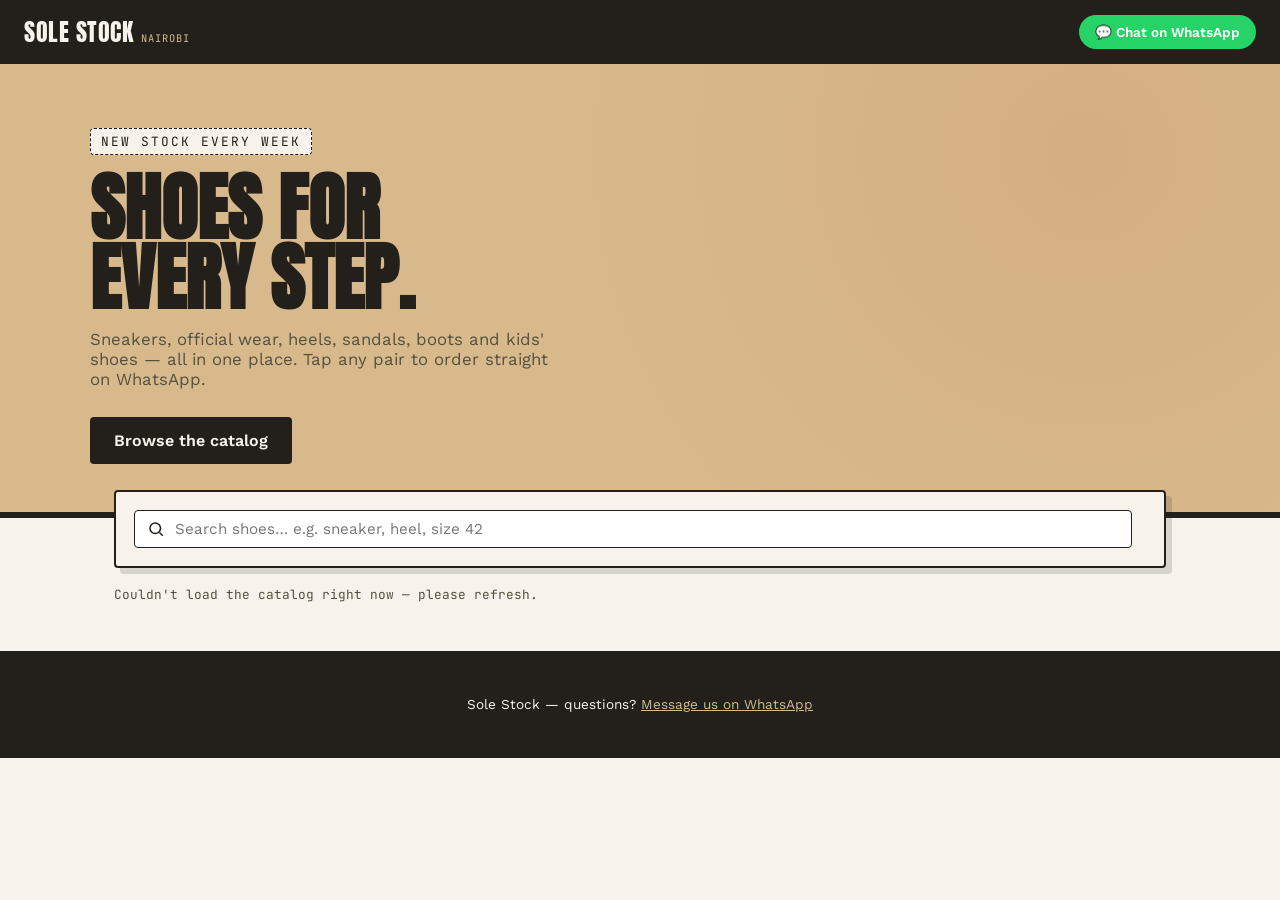
==== public/index.html @ 236f578c "Initial commit: sole-stock project structure" ====
<!DOCTYPE html>
<html lang="en">
<head>
<meta charset="UTF-8">
<meta name="viewport" content="width=device-width, initial-scale=1.0">
<title>Sole Stock — Shoes for Every Step</title>
<meta name="description" content="Browse the full shoe catalog and order directly on WhatsApp.">

<link rel="preconnect" href="https://fonts.googleapis.com">
<link rel="preconnect" href="https://fonts.gstatic.com" crossorigin>
<link href="https://fonts.googleapis.com/css2?family=Anton&family=JetBrains+Mono:wght@400;700&family=Work+Sans:wght@400;500;600;700&display=swap" rel="stylesheet">

<link rel="stylesheet" href="styles.css">
</head>
<body>

<header class="site-header">
  <a class="brand" href="#top">SOLE STOCK <span>NAIROBI</span></a>
  <a class="header-cta" id="header-whatsapp" href="#" target="_blank" rel="noopener">
    💬 Chat on WhatsApp
  </a>
</header>

<section class="hero" id="top">
  <div class="hero-inner">
    <span class="hero-eyebrow">NEW STOCK EVERY WEEK</span>
    <h1>Shoes for<br>every step.</h1>
    <p>Sneakers, official wear, heels, sandals, boots and kids' shoes — all in one place. Tap any pair to order straight on WhatsApp.</p>
    <div class="hero-actions">
      <a class="btn-primary" href="#catalog">Browse the catalog</a>
    </div>
  </div>
</section>

<div class="controls" id="catalog">
  <div class="controls-panel">
    <div class="search-box">
      <svg width="18" height="18" viewBox="0 0 24 24" fill="none" stroke="#23201B" stroke-width="2"><circle cx="11" cy="11" r="7"/><line x1="21" y1="21" x2="16.65" y2="16.65"/></svg>
      <input type="text" id="search-input" placeholder="Search shoes… e.g. sneaker, heel, size 42">
    </div>
    <div class="category-tabs" id="category-tabs">
      <!-- category buttons injected by app.js -->
    </div>
  </div>
</div>

<p class="result-count" id="result-count"></p>

<main class="grid" id="product-grid">
  <!-- product cards injected by app.js -->
</main>

<p class="empty-state" id="empty-state">No shoes match that search. Try a different name, category, or size.</p>

<footer class="site-footer">
  <p>Sole Stock — questions? <a id="footer-whatsapp" href="#" target="_blank" rel="noopener">Message us on WhatsApp</a></p>
</footer>

<a class="float-cta" id="float-whatsapp" href="#" target="_blank" rel="noopener" aria-label="Chat on WhatsApp">
  <svg width="26" height="26" viewBox="0 0 24 24" fill="#fff"><path d="M12.04 2C6.58 2 2.13 6.45 2.13 11.91c0 1.71.45 3.38 1.3 4.85L2 22l5.36-1.4a9.9 9.9 0 0 0 4.68 1.19h.01c5.46 0 9.91-4.45 9.91-9.91C21.96 6.45 17.5 2 12.04 2zm0 18.03h-.01a8.2 8.2 0 0 1-4.18-1.15l-.3-.18-3.12.82.83-3.04-.2-.31a8.2 8.2 0 0 1-1.26-4.35c0-4.54 3.7-8.24 8.25-8.24 4.54 0 8.24 3.7 8.24 8.24 0 4.55-3.7 8.21-8.25 8.21zm4.51-6.16c-.25-.12-1.47-.72-1.7-.8-.23-.08-.4-.12-.56.12-.17.25-.65.8-.8.96-.15.17-.29.19-.54.06-.25-.12-1.06-.39-2.01-1.24-.74-.66-1.24-1.48-1.39-1.73-.14-.25-.02-.38.11-.5.11-.11.25-.29.37-.43.12-.15.16-.25.25-.42.08-.17.04-.31-.02-.43-.06-.12-.56-1.36-.77-1.86-.2-.48-.41-.42-.56-.43-.14-.01-.31-.01-.48-.01a.9.9 0 0 0-.66.31c-.23.25-.87.85-.87 2.08s.89 2.42 1.02 2.59c.12.17 1.75 2.67 4.25 3.75.59.26 1.06.41 1.42.52.6.19 1.14.16 1.57.1.48-.07 1.47-.6 1.68-1.18.21-.58.21-1.07.15-1.18-.06-.1-.23-.16-.48-.28z"/></svg>
</a>

<script src="app.js"></script>
</body>
</html>
---- public/styles.css ----
/* ============================================================
   TOKENS
   ============================================================ */
:root {
  --paper: #F7F3EC;
  --kraft: #D8B98C;
  --kraft-dark: #B08A5C;
  --ink: #23201B;
  --ink-soft: #55503f;
  --moss: #46592F;
  --rust: #A6391C;
  --whatsapp: #25D366;
  --whatsapp-dark: #1DA851;

  --font-display: "Anton", "Arial Narrow", sans-serif;
  --font-body: "Work Sans", -apple-system, sans-serif;
  --font-mono: "JetBrains Mono", "Courier New", monospace;

  --radius: 4px;
}

* { box-sizing: border-box; }

html, body {
  margin: 0;
  padding: 0;
  background: var(--paper);
  color: var(--ink);
  font-family: var(--font-body);
  scroll-behavior: smooth;
}

img { max-width: 100%; display: block; }

button, a { font-family: inherit; }

/* ============================================================
   HEADER / HERO
   ============================================================ */
.site-header {
  position: sticky;
  top: 0;
  z-index: 20;
  background: var(--ink);
  color: var(--paper);
  padding: 14px 24px;
  display: flex;
  align-items: center;
  justify-content: space-between;
  gap: 16px;
  flex-wrap: wrap;
}

.brand {
  font-family: var(--font-display);
  font-size: 1.5rem;
  letter-spacing: 0.5px;
  text-transform: uppercase;
  color: var(--paper);
  text-decoration: none;
  display: flex;
  align-items: baseline;
  gap: 8px;
}

.brand span {
  font-family: var(--font-mono);
  font-size: 0.65rem;
  color: var(--kraft);
  text-transform: none;
  letter-spacing: 1px;
}

.header-cta {
  display: inline-flex;
  align-items: center;
  gap: 8px;
  background: var(--whatsapp);
  color: #ffffff;
  padding: 9px 16px;
  border-radius: 999px;
  font-weight: 600;
  font-size: 0.85rem;
  text-decoration: none;
  transition: background 0.15s ease, transform 0.15s ease;
  white-space: nowrap;
}
.header-cta:hover { background: var(--whatsapp-dark); transform: translateY(-1px); }
.header-cta:focus-visible { outline: 3px solid var(--kraft); outline-offset: 2px; }

.hero {
  position: relative;
  padding: 64px 24px 48px;
  background:
    radial-gradient(circle at 85% 20%, rgba(166, 57, 28, 0.08), transparent 45%),
    var(--kraft);
  border-bottom: 6px solid var(--ink);
  overflow: hidden;
}

.hero-inner {
  max-width: 1100px;
  margin: 0 auto;
  position: relative;
}

.hero-eyebrow {
  font-family: var(--font-mono);
  font-size: 0.8rem;
  letter-spacing: 2px;
  text-transform: uppercase;
  color: var(--ink);
  background: var(--paper);
  display: inline-block;
  padding: 4px 10px;
  border-radius: var(--radius);
  border: 1px dashed var(--ink);
  margin-bottom: 18px;
}

.hero h1 {
  font-family: var(--font-display);
  font-size: clamp(2.4rem, 6vw, 4.6rem);
  line-height: 0.95;
  text-transform: uppercase;
  margin: 0 0 16px;
  color: var(--ink);
  max-width: 14ch;
}

.hero p {
  font-size: 1.05rem;
  max-width: 46ch;
  color: var(--ink-soft);
  margin: 0 0 28px;
}

.hero-actions { display: flex; gap: 12px; flex-wrap: wrap; }

.btn-primary {
  background: var(--ink);
  color: var(--paper);
  padding: 14px 24px;
  border-radius: var(--radius);
  font-weight: 600;
  text-decoration: none;
  display: inline-block;
  transition: transform 0.15s ease;
}
.btn-primary:hover { transform: translateY(-2px); }

/* ============================================================
   CONTROLS: search + category tabs
   ============================================================ */
.controls {
  max-width: 1100px;
  margin: -28px auto 0;
  padding: 0 24px;
  position: relative;
  z-index: 5;
}

.controls-panel {
  background: var(--paper);
  border: 2px solid var(--ink);
  border-radius: var(--radius);
  padding: 18px;
  display: flex;
  gap: 14px;
  flex-wrap: wrap;
  align-items: center;
  box-shadow: 6px 6px 0 rgba(35, 32, 27, 0.15);
}

.search-box {
  flex: 1 1 220px;
  display: flex;
  align-items: center;
  border: 1.5px solid var(--ink);
  border-radius: var(--radius);
  padding: 8px 12px;
  background: #fff;
}
.search-box input {
  border: none;
  outline: none;
  width: 100%;
  font-size: 0.95rem;
  font-family: var(--font-body);
  background: transparent;
}
.search-box svg { flex-shrink: 0; margin-right: 8px; }

.category-tabs {
  display: flex;
  gap: 8px;
  flex-wrap: wrap;
}

.tab {
  font-family: var(--font-mono);
  font-size: 0.78rem;
  letter-spacing: 0.5px;
  text-transform: uppercase;
  padding: 8px 14px;
  border: 1.5px solid var(--ink);
  border-radius: 999px;
  background: transparent;
  cursor: pointer;
  transition: background 0.15s ease, color 0.15s ease;
}
.tab:hover { background: var(--kraft); }
.tab.active { background: var(--ink); color: var(--paper); }

.result-count {
  font-family: var(--font-mono);
  font-size: 0.8rem;
  color: var(--ink-soft);
  max-width: 1100px;
  margin: 18px auto 0;
  padding: 0 24px;
}

/* ============================================================
   PRODUCT GRID — "hangtag" cards
   ============================================================ */
.grid {
  max-width: 1100px;
  margin: 0 auto;
  padding: 24px;
  display: grid;
  grid-template-columns: repeat(auto-fill, minmax(240px, 1fr));
  gap: 28px;
}

.tag-card {
  position: relative;
  background: #fffdf9;
  border: 1.5px solid var(--ink);
  border-radius: var(--radius);
  padding-top: 26px;
  transition: transform 0.15s ease, box-shadow 0.15s ease;
}
.tag-card:hover {
  transform: translateY(-4px) rotate(-0.4deg);
  box-shadow: 5px 8px 0 rgba(35, 32, 27, 0.18);
}

/* the punched hole + string, the signature detail */
.tag-hole {
  position: absolute;
  top: -13px;
  left: 24px;
  width: 22px;
  height: 22px;
  background: var(--paper);
  border: 2px solid var(--ink);
  border-radius: 50%;
}
.tag-string {
  position: absolute;
  top: -34px;
  left: 34px;
  width: 2px;
  height: 24px;
  background: repeating-linear-gradient(
    to bottom, var(--ink) 0 4px, transparent 4px 8px
  );
  transform: rotate(8deg);
}

.tag-category {
  position: absolute;
  top: 10px;
  right: -8px;
  background: var(--rust);
  color: #fff;
  font-family: var(--font-mono);
  font-size: 0.65rem;
  letter-spacing: 0.5px;
  text-transform: uppercase;
  padding: 4px 10px;
  border-radius: 2px 0 0 2px;
}
.tag-category::after {
  content: "";
  position: absolute;
  right: -8px;
  top: 0;
  border-style: solid;
  border-width: 11px 8px 0 0;
  border-color: var(--rust) transparent transparent transparent;
}

.tag-image-wrap {
  margin: 0 14px 14px;
  aspect-ratio: 1 / 1;
  overflow: hidden;
  border-radius: 3px;
  border: 1px solid rgba(35,32,27,0.15);
  background: var(--kraft);
}
.tag-image-wrap img {
  width: 100%;
  height: 100%;
  object-fit: cover;
  transition: transform 0.3s ease;
}
.tag-card:hover .tag-image-wrap img { transform: scale(1.05); }

.tag-body { padding: 0 14px 16px; }

.tag-name {
  font-weight: 600;
  font-size: 1rem;
  margin: 0 0 4px;
  color: var(--ink);
}

.tag-meta {
  font-family: var(--font-mono);
  font-size: 0.72rem;
  color: var(--ink-soft);
  letter-spacing: 0.5px;
  margin-bottom: 10px;
}

.tag-price-row {
  display: flex;
  align-items: center;
  justify-content: space-between;
  border-top: 1px dashed rgba(35,32,27,0.3);
  padding-top: 10px;
  margin-bottom: 12px;
}

.tag-price {
  font-family: var(--font-mono);
  font-size: 1.05rem;
  font-weight: 700;
  color: var(--moss);
}
.tag-price::before { content: "KES "; font-size: 0.7rem; font-weight: 400; }

.tag-sku {
  font-family: var(--font-mono);
  font-size: 0.68rem;
  color: var(--ink-soft);
  opacity: 0.7;
}

.order-btn {
  width: 100%;
  display: inline-flex;
  align-items: center;
  justify-content: center;
  gap: 8px;
  background: var(--whatsapp);
  color: #fff;
  border: none;
  border-radius: var(--radius);
  padding: 11px 12px;
  font-weight: 600;
  font-size: 0.88rem;
  text-decoration: none;
  cursor: pointer;
  transition: background 0.15s ease, transform 0.15s ease;
}
.order-btn:hover { background: var(--whatsapp-dark); transform: translateY(-1px); }
.order-btn:focus-visible { outline: 3px solid var(--rust); outline-offset: 2px; }

.empty-state {
  max-width: 1100px;
  margin: 0 auto;
  padding: 60px 24px;
  text-align: center;
  color: var(--ink-soft);
  font-family: var(--font-mono);
  display: none;
}

/* ============================================================
   FOOTER
   ============================================================ */
.site-footer {
  background: var(--ink);
  color: var(--paper);
  padding: 32px 24px;
  text-align: center;
  font-size: 0.85rem;
}
.site-footer a { color: var(--kraft); }

/* floating mobile CTA */
.float-cta {
  position: fixed;
  bottom: 18px;
  right: 18px;
  z-index: 30;
  background: var(--whatsapp);
  color: #fff;
  width: 56px;
  height: 56px;
  border-radius: 50%;
  display: flex;
  align-items: center;
  justify-content: center;
  box-shadow: 0 6px 16px rgba(0,0,0,0.25);
  text-decoration: none;
}

@media (min-width: 700px) {
  .float-cta { display: none; } /* header CTA is enough on desktop */
}

@media (prefers-reduced-motion: reduce) {
  * { transition: none !important; }
}
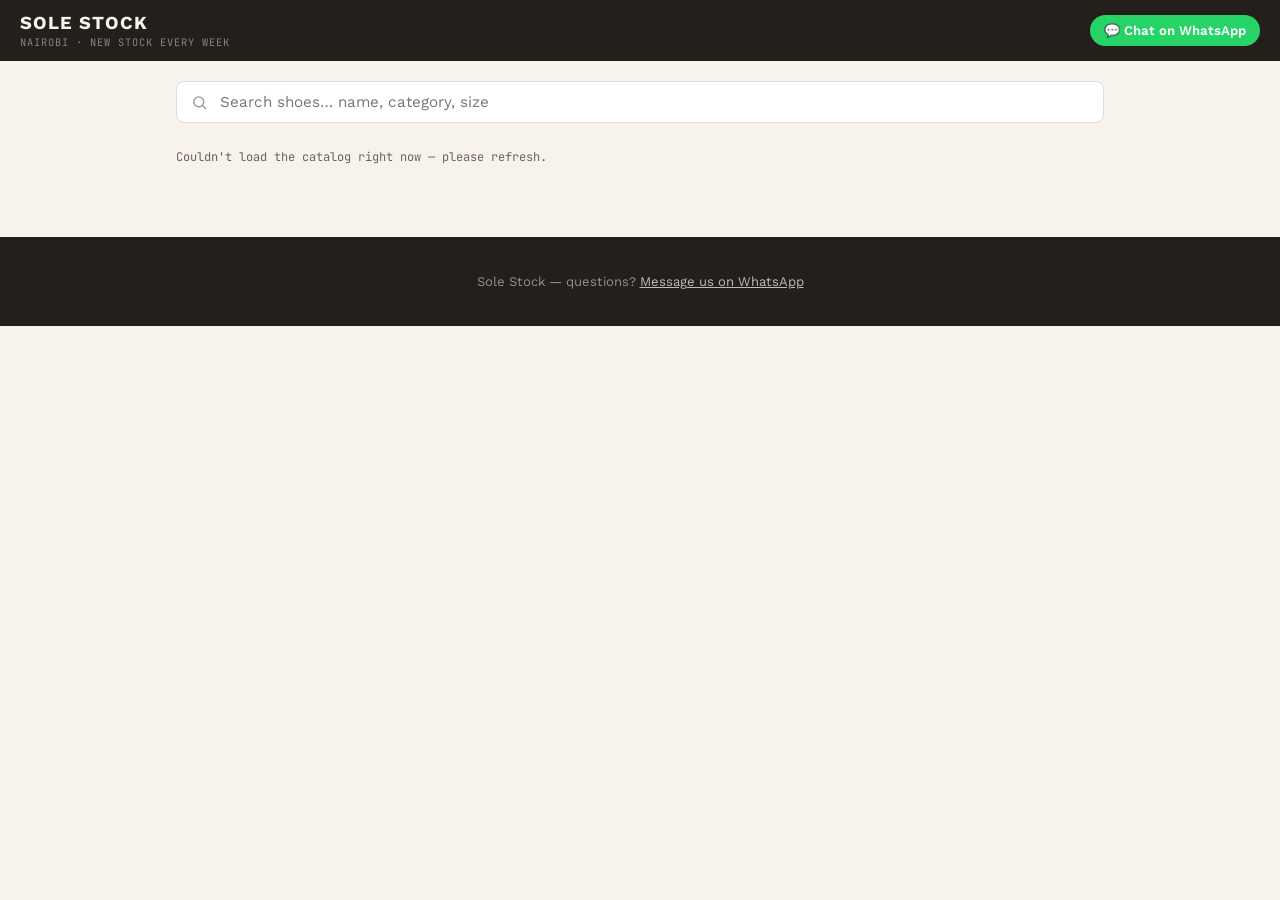
==== commit 518a56e7: "ui: simplify public site — remove hero, clean cards, fix image loading" ====
--- a/public/index.html
+++ b/public/index.html
@@ -8,39 +8,29 @@
 
 <link rel="preconnect" href="https://fonts.googleapis.com">
 <link rel="preconnect" href="https://fonts.gstatic.com" crossorigin>
-<link href="https://fonts.googleapis.com/css2?family=Anton&family=JetBrains+Mono:wght@400;700&family=Work+Sans:wght@400;500;600;700&display=swap" rel="stylesheet">
+<link href="https://fonts.googleapis.com/css2?family=JetBrains+Mono:wght@400;700&family=Work+Sans:wght@400;500;600;700&display=swap" rel="stylesheet">
 
 <link rel="stylesheet" href="styles.css">
 </head>
 <body>
 
 <header class="site-header">
-  <a class="brand" href="#top">SOLE STOCK <span>NAIROBI</span></a>
+  <div class="header-left">
+    <a class="brand" href="#top">Sole Stock</a>
+    <span class="brand-sub">NAIROBI · NEW STOCK EVERY WEEK</span>
+  </div>
   <a class="header-cta" id="header-whatsapp" href="#" target="_blank" rel="noopener">
     💬 Chat on WhatsApp
   </a>
 </header>
 
-<section class="hero" id="top">
-  <div class="hero-inner">
-    <span class="hero-eyebrow">NEW STOCK EVERY WEEK</span>
-    <h1>Shoes for<br>every step.</h1>
-    <p>Sneakers, official wear, heels, sandals, boots and kids' shoes — all in one place. Tap any pair to order straight on WhatsApp.</p>
-    <div class="hero-actions">
-      <a class="btn-primary" href="#catalog">Browse the catalog</a>
-    </div>
+<div class="controls" id="top">
+  <div class="search-box">
+    <svg width="17" height="17" viewBox="0 0 24 24" fill="none" stroke="currentColor" stroke-width="2"><circle cx="11" cy="11" r="7"/><line x1="21" y1="21" x2="16.65" y2="16.65"/></svg>
+    <input type="text" id="search-input" placeholder="Search shoes… name, category, size">
   </div>
-</section>
-
-<div class="controls" id="catalog">
-  <div class="controls-panel">
-    <div class="search-box">
-      <svg width="18" height="18" viewBox="0 0 24 24" fill="none" stroke="#23201B" stroke-width="2"><circle cx="11" cy="11" r="7"/><line x1="21" y1="21" x2="16.65" y2="16.65"/></svg>
-      <input type="text" id="search-input" placeholder="Search shoes… e.g. sneaker, heel, size 42">
-    </div>
-    <div class="category-tabs" id="category-tabs">
-      <!-- category buttons injected by app.js -->
-    </div>
+  <div class="category-tabs" id="category-tabs">
+    <!-- category buttons injected by app.js -->
   </div>
 </div>
 
--- a/public/styles.css
+++ b/public/styles.css
@@ -3,20 +3,17 @@
    ============================================================ */
 :root {
   --paper: #F7F3EC;
-  --kraft: #D8B98C;
-  --kraft-dark: #B08A5C;
   --ink: #23201B;
-  --ink-soft: #55503f;
-  --moss: #46592F;
-  --rust: #A6391C;
+  --ink-soft: #6b6456;
+  --ink-light: #e0ddd8;
   --whatsapp: #25D366;
   --whatsapp-dark: #1DA851;
-
-  --font-display: "Anton", "Arial Narrow", sans-serif;
+  --card-bg: #ffffff;
+
   --font-body: "Work Sans", -apple-system, sans-serif;
   --font-mono: "JetBrains Mono", "Courier New", monospace;
 
-  --radius: 4px;
+  --radius: 8px;
 }
 
 * { box-sizing: border-box; }
@@ -31,11 +28,10 @@
 }
 
 img { max-width: 100%; display: block; }
-
 button, a { font-family: inherit; }
 
 /* ============================================================
-   HEADER / HERO
+   HEADER
    ============================================================ */
 .site-header {
   position: sticky;
@@ -43,143 +39,69 @@
   z-index: 20;
   background: var(--ink);
   color: var(--paper);
-  padding: 14px 24px;
+  padding: 12px 20px;
   display: flex;
   align-items: center;
   justify-content: space-between;
-  gap: 16px;
-  flex-wrap: wrap;
+  gap: 12px;
+}
+
+.header-left {
+  display: flex;
+  flex-direction: column;
+  gap: 2px;
 }
 
 .brand {
-  font-family: var(--font-display);
-  font-size: 1.5rem;
-  letter-spacing: 0.5px;
+  font-family: var(--font-body);
+  font-size: 1.15rem;
+  font-weight: 700;
+  letter-spacing: 1px;
   text-transform: uppercase;
   color: var(--paper);
   text-decoration: none;
-  display: flex;
-  align-items: baseline;
-  gap: 8px;
-}
-
-.brand span {
+}
+
+.brand-sub {
   font-family: var(--font-mono);
   font-size: 0.65rem;
-  color: var(--kraft);
-  text-transform: none;
+  color: rgba(255,255,255,0.45);
   letter-spacing: 1px;
 }
 
 .header-cta {
   display: inline-flex;
   align-items: center;
-  gap: 8px;
+  gap: 7px;
   background: var(--whatsapp);
   color: #ffffff;
-  padding: 9px 16px;
+  padding: 8px 14px;
   border-radius: 999px;
   font-weight: 600;
-  font-size: 0.85rem;
+  font-size: 0.82rem;
   text-decoration: none;
-  transition: background 0.15s ease, transform 0.15s ease;
   white-space: nowrap;
-}
-.header-cta:hover { background: var(--whatsapp-dark); transform: translateY(-1px); }
-.header-cta:focus-visible { outline: 3px solid var(--kraft); outline-offset: 2px; }
-
-.hero {
-  position: relative;
-  padding: 64px 24px 48px;
-  background:
-    radial-gradient(circle at 85% 20%, rgba(166, 57, 28, 0.08), transparent 45%),
-    var(--kraft);
-  border-bottom: 6px solid var(--ink);
-  overflow: hidden;
-}
-
-.hero-inner {
-  max-width: 1100px;
-  margin: 0 auto;
-  position: relative;
-}
-
-.hero-eyebrow {
-  font-family: var(--font-mono);
-  font-size: 0.8rem;
-  letter-spacing: 2px;
-  text-transform: uppercase;
-  color: var(--ink);
-  background: var(--paper);
-  display: inline-block;
-  padding: 4px 10px;
+  transition: background 0.15s ease;
+}
+.header-cta:hover { background: var(--whatsapp-dark); }
+
+/* ============================================================
+   CONTROLS: search + category tabs
+   ============================================================ */
+.controls {
+  max-width: 960px;
+  margin: 20px auto 0;
+  padding: 0 16px;
+}
+
+.search-box {
+  display: flex;
+  align-items: center;
+  border: 1.5px solid var(--ink-light);
   border-radius: var(--radius);
-  border: 1px dashed var(--ink);
-  margin-bottom: 18px;
-}
-
-.hero h1 {
-  font-family: var(--font-display);
-  font-size: clamp(2.4rem, 6vw, 4.6rem);
-  line-height: 0.95;
-  text-transform: uppercase;
-  margin: 0 0 16px;
-  color: var(--ink);
-  max-width: 14ch;
-}
-
-.hero p {
-  font-size: 1.05rem;
-  max-width: 46ch;
-  color: var(--ink-soft);
-  margin: 0 0 28px;
-}
-
-.hero-actions { display: flex; gap: 12px; flex-wrap: wrap; }
-
-.btn-primary {
-  background: var(--ink);
-  color: var(--paper);
-  padding: 14px 24px;
-  border-radius: var(--radius);
-  font-weight: 600;
-  text-decoration: none;
-  display: inline-block;
-  transition: transform 0.15s ease;
-}
-.btn-primary:hover { transform: translateY(-2px); }
-
-/* ============================================================
-   CONTROLS: search + category tabs
-   ============================================================ */
-.controls {
-  max-width: 1100px;
-  margin: -28px auto 0;
-  padding: 0 24px;
-  position: relative;
-  z-index: 5;
-}
-
-.controls-panel {
-  background: var(--paper);
-  border: 2px solid var(--ink);
-  border-radius: var(--radius);
-  padding: 18px;
-  display: flex;
-  gap: 14px;
-  flex-wrap: wrap;
-  align-items: center;
-  box-shadow: 6px 6px 0 rgba(35, 32, 27, 0.15);
-}
-
-.search-box {
-  flex: 1 1 220px;
-  display: flex;
-  align-items: center;
-  border: 1.5px solid var(--ink);
-  border-radius: var(--radius);
-  padding: 8px 12px;
+  padding: 10px 14px;
   background: #fff;
+  margin-bottom: 14px;
 }
 .search-box input {
   border: none;
@@ -188,165 +110,155 @@
   font-size: 0.95rem;
   font-family: var(--font-body);
   background: transparent;
-}
-.search-box svg { flex-shrink: 0; margin-right: 8px; }
+  color: var(--ink);
+}
+.search-box svg { flex-shrink: 0; margin-right: 10px; opacity: 0.45; }
 
 .category-tabs {
   display: flex;
   gap: 8px;
   flex-wrap: wrap;
+  margin-bottom: 4px;
 }
 
 .tab {
-  font-family: var(--font-mono);
-  font-size: 0.78rem;
-  letter-spacing: 0.5px;
-  text-transform: uppercase;
-  padding: 8px 14px;
-  border: 1.5px solid var(--ink);
+  font-family: var(--font-body);
+  font-size: 0.82rem;
+  font-weight: 500;
+  padding: 6px 14px;
+  border: 1.5px solid var(--ink-light);
   border-radius: 999px;
   background: transparent;
+  color: var(--ink-soft);
   cursor: pointer;
-  transition: background 0.15s ease, color 0.15s ease;
-}
-.tab:hover { background: var(--kraft); }
-.tab.active { background: var(--ink); color: var(--paper); }
+  transition: background 0.12s ease, color 0.12s ease, border-color 0.12s ease;
+}
+.tab:hover { background: var(--paper); border-color: var(--ink); color: var(--ink); }
+.tab.active { background: var(--ink); color: #fff; border-color: var(--ink); }
 
 .result-count {
   font-family: var(--font-mono);
-  font-size: 0.8rem;
-  color: var(--ink-soft);
-  max-width: 1100px;
-  margin: 18px auto 0;
-  padding: 0 24px;
-}
-
-/* ============================================================
-   PRODUCT GRID — "hangtag" cards
+  font-size: 0.75rem;
+  color: var(--ink-soft);
+  max-width: 960px;
+  margin: 12px auto 0;
+  padding: 0 16px;
+}
+
+/* ============================================================
+   PRODUCT GRID
    ============================================================ */
 .grid {
-  max-width: 1100px;
+  max-width: 960px;
   margin: 0 auto;
-  padding: 24px;
+  padding: 16px;
   display: grid;
-  grid-template-columns: repeat(auto-fill, minmax(240px, 1fr));
-  gap: 28px;
-}
-
+  grid-template-columns: repeat(auto-fill, minmax(200px, 1fr));
+  gap: 16px;
+}
+
+/* ---- Card ---- */
 .tag-card {
+  background: var(--card-bg);
+  border: 1px solid var(--ink-light);
+  border-radius: var(--radius);
+  overflow: hidden;
+  transition: transform 0.15s ease, box-shadow 0.15s ease;
+}
+.tag-card:hover {
+  transform: translateY(-3px);
+  box-shadow: 0 6px 18px rgba(0,0,0,0.08);
+}
+
+/* ---- Image area with shimmer skeleton ---- */
+.tag-image-wrap {
+  width: 100%;
+  aspect-ratio: 1 / 1;
+  overflow: hidden;
+  background: #f0ede8;
   position: relative;
-  background: #fffdf9;
-  border: 1.5px solid var(--ink);
-  border-radius: var(--radius);
-  padding-top: 26px;
-  transition: transform 0.15s ease, box-shadow 0.15s ease;
-}
-.tag-card:hover {
-  transform: translateY(-4px) rotate(-0.4deg);
-  box-shadow: 5px 8px 0 rgba(35, 32, 27, 0.18);
-}
-
-/* the punched hole + string, the signature detail */
-.tag-hole {
-  position: absolute;
-  top: -13px;
-  left: 24px;
-  width: 22px;
-  height: 22px;
-  background: var(--paper);
-  border: 2px solid var(--ink);
-  border-radius: 50%;
-}
-.tag-string {
-  position: absolute;
-  top: -34px;
-  left: 34px;
-  width: 2px;
-  height: 24px;
-  background: repeating-linear-gradient(
-    to bottom, var(--ink) 0 4px, transparent 4px 8px
-  );
-  transform: rotate(8deg);
-}
-
-.tag-category {
-  position: absolute;
-  top: 10px;
-  right: -8px;
-  background: var(--rust);
-  color: #fff;
-  font-family: var(--font-mono);
-  font-size: 0.65rem;
-  letter-spacing: 0.5px;
-  text-transform: uppercase;
-  padding: 4px 10px;
-  border-radius: 2px 0 0 2px;
-}
-.tag-category::after {
+}
+
+/* Shimmer animation while image loads */
+.tag-image-wrap::before {
   content: "";
   position: absolute;
-  right: -8px;
-  top: 0;
-  border-style: solid;
-  border-width: 11px 8px 0 0;
-  border-color: var(--rust) transparent transparent transparent;
-}
-
-.tag-image-wrap {
-  margin: 0 14px 14px;
-  aspect-ratio: 1 / 1;
-  overflow: hidden;
-  border-radius: 3px;
-  border: 1px solid rgba(35,32,27,0.15);
-  background: var(--kraft);
+  inset: 0;
+  background: linear-gradient(
+    90deg,
+    transparent 0%,
+    rgba(255,255,255,0.55) 50%,
+    transparent 100%
+  );
+  background-size: 200% 100%;
+  animation: shimmer 1.4s infinite;
+  z-index: 1;
 }
 .tag-image-wrap img {
   width: 100%;
   height: 100%;
   object-fit: cover;
+  display: block;
+  position: relative;
+  z-index: 2;
   transition: transform 0.3s ease;
 }
-.tag-card:hover .tag-image-wrap img { transform: scale(1.05); }
-
-.tag-body { padding: 0 14px 16px; }
+.tag-image-wrap img.loaded::before { display: none; }
+.tag-card:hover .tag-image-wrap img { transform: scale(1.04); }
+
+@keyframes shimmer {
+  0%   { background-position: -200% 0; }
+  100% { background-position:  200% 0; }
+}
+
+/* ---- Card body ---- */
+.tag-body {
+  padding: 12px 14px 14px;
+}
+
+.tag-cat-label {
+  font-size: 0.7rem;
+  font-weight: 600;
+  text-transform: uppercase;
+  letter-spacing: 0.8px;
+  color: var(--ink-soft);
+  margin: 0 0 4px;
+}
 
 .tag-name {
   font-weight: 600;
+  font-size: 0.97rem;
+  margin: 0 0 6px;
+  color: var(--ink);
+  line-height: 1.3;
+}
+
+.tag-meta {
+  font-family: var(--font-mono);
+  font-size: 0.7rem;
+  color: var(--ink-soft);
+  margin-bottom: 12px;
+}
+
+.tag-price-row {
+  display: flex;
+  align-items: center;
+  justify-content: space-between;
+  margin-bottom: 12px;
+}
+
+.tag-price {
+  font-family: var(--font-mono);
   font-size: 1rem;
-  margin: 0 0 4px;
+  font-weight: 700;
   color: var(--ink);
 }
-
-.tag-meta {
-  font-family: var(--font-mono);
-  font-size: 0.72rem;
-  color: var(--ink-soft);
-  letter-spacing: 0.5px;
-  margin-bottom: 10px;
-}
-
-.tag-price-row {
-  display: flex;
-  align-items: center;
-  justify-content: space-between;
-  border-top: 1px dashed rgba(35,32,27,0.3);
-  padding-top: 10px;
-  margin-bottom: 12px;
-}
-
-.tag-price {
-  font-family: var(--font-mono);
-  font-size: 1.05rem;
-  font-weight: 700;
-  color: var(--moss);
-}
-.tag-price::before { content: "KES "; font-size: 0.7rem; font-weight: 400; }
+.tag-price::before { content: "KES "; font-size: 0.68rem; font-weight: 400; }
 
 .tag-sku {
   font-family: var(--font-mono);
-  font-size: 0.68rem;
-  color: var(--ink-soft);
-  opacity: 0.7;
+  font-size: 0.65rem;
+  color: var(--ink-light);
 }
 
 .order-btn {
@@ -354,65 +266,66 @@
   display: inline-flex;
   align-items: center;
   justify-content: center;
-  gap: 8px;
+  gap: 7px;
   background: var(--whatsapp);
   color: #fff;
   border: none;
-  border-radius: var(--radius);
-  padding: 11px 12px;
+  border-radius: 6px;
+  padding: 10px 12px;
   font-weight: 600;
-  font-size: 0.88rem;
+  font-size: 0.85rem;
   text-decoration: none;
   cursor: pointer;
-  transition: background 0.15s ease, transform 0.15s ease;
-}
-.order-btn:hover { background: var(--whatsapp-dark); transform: translateY(-1px); }
-.order-btn:focus-visible { outline: 3px solid var(--rust); outline-offset: 2px; }
-
+  transition: background 0.12s ease;
+}
+.order-btn:hover { background: var(--whatsapp-dark); }
+
+/* ============================================================
+   EMPTY STATE & FOOTER
+   ============================================================ */
 .empty-state {
-  max-width: 1100px;
+  max-width: 960px;
   margin: 0 auto;
-  padding: 60px 24px;
+  padding: 60px 16px;
   text-align: center;
   color: var(--ink-soft);
-  font-family: var(--font-mono);
+  font-size: 0.9rem;
   display: none;
 }
 
-/* ============================================================
-   FOOTER
-   ============================================================ */
 .site-footer {
   background: var(--ink);
-  color: var(--paper);
-  padding: 32px 24px;
+  color: rgba(255,255,255,0.5);
+  padding: 24px 16px;
   text-align: center;
-  font-size: 0.85rem;
-}
-.site-footer a { color: var(--kraft); }
-
-/* floating mobile CTA */
+  font-size: 0.82rem;
+  margin-top: 40px;
+}
+.site-footer a { color: rgba(255,255,255,0.7); }
+
+/* Floating WhatsApp bubble (mobile only) */
 .float-cta {
   position: fixed;
-  bottom: 18px;
-  right: 18px;
+  bottom: 16px;
+  right: 16px;
   z-index: 30;
   background: var(--whatsapp);
   color: #fff;
-  width: 56px;
-  height: 56px;
+  width: 52px;
+  height: 52px;
   border-radius: 50%;
   display: flex;
   align-items: center;
   justify-content: center;
-  box-shadow: 0 6px 16px rgba(0,0,0,0.25);
+  box-shadow: 0 4px 14px rgba(0,0,0,0.22);
   text-decoration: none;
 }
 
 @media (min-width: 700px) {
-  .float-cta { display: none; } /* header CTA is enough on desktop */
+  .float-cta { display: none; }
+  .grid { grid-template-columns: repeat(auto-fill, minmax(220px, 1fr)); gap: 20px; }
 }
 
 @media (prefers-reduced-motion: reduce) {
-  * { transition: none !important; }
-}
+  *, *::before { animation: none !important; transition: none !important; }
+}
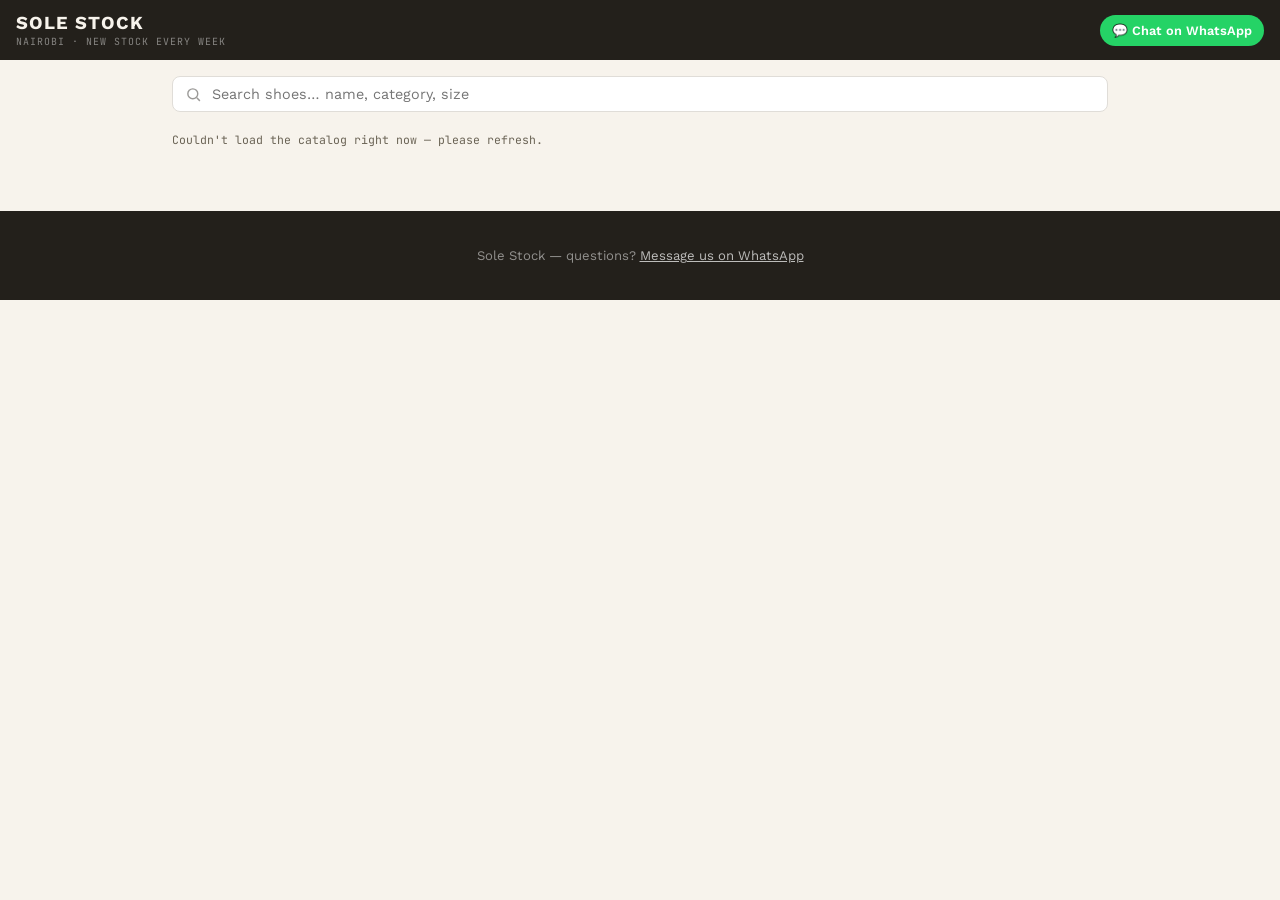
==== commit 20bd2a02: "ui: implement clean image grid + bottom-sheet modal details sheet" ====
--- a/public/index.html
+++ b/public/index.html
@@ -50,6 +50,27 @@
   <svg width="26" height="26" viewBox="0 0 24 24" fill="#fff"><path d="M12.04 2C6.58 2 2.13 6.45 2.13 11.91c0 1.71.45 3.38 1.3 4.85L2 22l5.36-1.4a9.9 9.9 0 0 0 4.68 1.19h.01c5.46 0 9.91-4.45 9.91-9.91C21.96 6.45 17.5 2 12.04 2zm0 18.03h-.01a8.2 8.2 0 0 1-4.18-1.15l-.3-.18-3.12.82.83-3.04-.2-.31a8.2 8.2 0 0 1-1.26-4.35c0-4.54 3.7-8.24 8.25-8.24 4.54 0 8.24 3.7 8.24 8.24 0 4.55-3.7 8.21-8.25 8.21zm4.51-6.16c-.25-.12-1.47-.72-1.7-.8-.23-.08-.4-.12-.56.12-.17.25-.65.8-.8.96-.15.17-.29.19-.54.06-.25-.12-1.06-.39-2.01-1.24-.74-.66-1.24-1.48-1.39-1.73-.14-.25-.02-.38.11-.5.11-.11.25-.29.37-.43.12-.15.16-.25.25-.42.08-.17.04-.31-.02-.43-.06-.12-.56-1.36-.77-1.86-.2-.48-.41-.42-.56-.43-.14-.01-.31-.01-.48-.01a.9.9 0 0 0-.66.31c-.23.25-.87.85-.87 2.08s.89 2.42 1.02 2.59c.12.17 1.75 2.67 4.25 3.75.59.26 1.06.41 1.42.52.6.19 1.14.16 1.57.1.48-.07 1.47-.6 1.68-1.18.21-.58.21-1.07.15-1.18-.06-.1-.23-.16-.48-.28z"/></svg>
 </a>
 
+<!-- Modal Overlay & Bottom Sheet -->
+<div class="modal-overlay" id="modal-overlay"></div>
+<div class="modal-sheet" id="modal-sheet" role="dialog" aria-modal="true">
+  <button class="modal-close" id="modal-close" aria-label="Close modal">&times;</button>
+  <div class="modal-image-wrap">
+    <img id="modal-img" src="" alt="" loading="eager">
+  </div>
+  <div class="modal-body">
+    <span class="modal-category" id="modal-category"></span>
+    <h2 class="modal-name" id="modal-name"></h2>
+    <p class="modal-sizes" id="modal-sizes"></p>
+    <div class="modal-price-row">
+      <span class="modal-price" id="modal-price"></span>
+      <span class="modal-sku" id="modal-sku"></span>
+    </div>
+    <a class="order-btn" id="modal-order-btn" href="#" target="_blank" rel="noopener">
+      Order Now
+    </a>
+  </div>
+</div>
+
 <script src="app.js"></script>
 </body>
 </html>
--- a/public/styles.css
+++ b/public/styles.css
@@ -1,5 +1,5 @@
 /* ============================================================
-   TOKENS
+   TOKENS & BASE STYLES
    ============================================================ */
 :root {
   --paper: #F7F3EC;
@@ -27,6 +27,10 @@
   scroll-behavior: smooth;
 }
 
+body.modal-open {
+  overflow: hidden;
+}
+
 img { max-width: 100%; display: block; }
 button, a { font-family: inherit; }
 
@@ -39,7 +43,7 @@
   z-index: 20;
   background: var(--ink);
   color: var(--paper);
-  padding: 12px 20px;
+  padding: 12px 16px;
   display: flex;
   align-items: center;
   justify-content: space-between;
@@ -64,7 +68,7 @@
 
 .brand-sub {
   font-family: var(--font-mono);
-  font-size: 0.65rem;
+  font-size: 0.62rem;
   color: rgba(255,255,255,0.45);
   letter-spacing: 1px;
 }
@@ -72,13 +76,13 @@
 .header-cta {
   display: inline-flex;
   align-items: center;
-  gap: 7px;
+  gap: 6px;
   background: var(--whatsapp);
   color: #ffffff;
-  padding: 8px 14px;
+  padding: 8px 12px;
   border-radius: 999px;
   font-weight: 600;
-  font-size: 0.82rem;
+  font-size: 0.8rem;
   text-decoration: none;
   white-space: nowrap;
   transition: background 0.15s ease;
@@ -90,8 +94,8 @@
    ============================================================ */
 .controls {
   max-width: 960px;
-  margin: 20px auto 0;
-  padding: 0 16px;
+  margin: 16px auto 0;
+  padding: 0 12px;
 }
 
 .search-box {
@@ -99,33 +103,32 @@
   align-items: center;
   border: 1.5px solid var(--ink-light);
   border-radius: var(--radius);
-  padding: 10px 14px;
+  padding: 8px 12px;
   background: #fff;
-  margin-bottom: 14px;
+  margin-bottom: 10px;
 }
 .search-box input {
   border: none;
   outline: none;
   width: 100%;
-  font-size: 0.95rem;
+  font-size: 0.9rem;
   font-family: var(--font-body);
   background: transparent;
   color: var(--ink);
 }
-.search-box svg { flex-shrink: 0; margin-right: 10px; opacity: 0.45; }
+.search-box svg { flex-shrink: 0; margin-right: 8px; opacity: 0.45; }
 
 .category-tabs {
   display: flex;
-  gap: 8px;
+  gap: 6px;
   flex-wrap: wrap;
-  margin-bottom: 4px;
 }
 
 .tab {
   font-family: var(--font-body);
-  font-size: 0.82rem;
+  font-size: 0.78rem;
   font-weight: 500;
-  padding: 6px 14px;
+  padding: 5px 12px;
   border: 1.5px solid var(--ink-light);
   border-radius: 999px;
   background: transparent;
@@ -138,63 +141,74 @@
 
 .result-count {
   font-family: var(--font-mono);
-  font-size: 0.75rem;
+  font-size: 0.72rem;
   color: var(--ink-soft);
   max-width: 960px;
-  margin: 12px auto 0;
-  padding: 0 16px;
-}
-
-/* ============================================================
-   PRODUCT GRID
+  margin: 10px auto 0;
+  padding: 0 12px;
+}
+
+/* ============================================================
+   PRODUCT GRID (IMAGE-ONLY + PRICE BADGE)
    ============================================================ */
 .grid {
   max-width: 960px;
   margin: 0 auto;
-  padding: 16px;
+  padding: 12px;
   display: grid;
-  grid-template-columns: repeat(auto-fill, minmax(200px, 1fr));
-  gap: 16px;
+  grid-template-columns: repeat(2, 1fr);
+  gap: 8px;
+}
+
+@media (min-width: 600px) {
+  .grid {
+    grid-template-columns: repeat(3, 1fr);
+    gap: 12px;
+  }
+}
+@media (min-width: 900px) {
+  .grid {
+    grid-template-columns: repeat(4, 1fr);
+    gap: 16px;
+  }
 }
 
 /* ---- Card ---- */
-.tag-card {
+.grid-card {
+  position: relative;
   background: var(--card-bg);
-  border: 1px solid var(--ink-light);
   border-radius: var(--radius);
   overflow: hidden;
-  transition: transform 0.15s ease, box-shadow 0.15s ease;
-}
-.tag-card:hover {
-  transform: translateY(-3px);
-  box-shadow: 0 6px 18px rgba(0,0,0,0.08);
-}
-
-/* ---- Image area with shimmer skeleton ---- */
-.tag-image-wrap {
-  width: 100%;
   aspect-ratio: 1 / 1;
-  overflow: hidden;
-  background: #f0ede8;
-  position: relative;
+  cursor: pointer;
+  box-shadow: 0 2px 8px rgba(0,0,0,0.04);
+  transition: transform 0.2s ease, box-shadow 0.2s ease;
+}
+.grid-card:hover {
+  transform: translateY(-2px);
+  box-shadow: 0 6px 16px rgba(0,0,0,0.1);
+}
+.grid-card:active {
+  transform: scale(0.98);
 }
 
 /* Shimmer animation while image loads */
-.tag-image-wrap::before {
+.grid-card::before {
   content: "";
   position: absolute;
   inset: 0;
   background: linear-gradient(
     90deg,
-    transparent 0%,
-    rgba(255,255,255,0.55) 50%,
-    transparent 100%
+    #f0ede8 0%,
+    #fcfbfa 50%,
+    #f0ede8 100%
   );
   background-size: 200% 100%;
   animation: shimmer 1.4s infinite;
   z-index: 1;
 }
-.tag-image-wrap img {
+
+.grid-card img {
   width: 100%;
   height: 100%;
   object-fit: cover;
@@ -203,62 +217,172 @@
   z-index: 2;
   transition: transform 0.3s ease;
 }
-.tag-image-wrap img.loaded::before { display: none; }
-.tag-card:hover .tag-image-wrap img { transform: scale(1.04); }
+.grid-card img.loaded::before { display: none; }
+.grid-card:hover img { transform: scale(1.05); }
 
 @keyframes shimmer {
   0%   { background-position: -200% 0; }
   100% { background-position:  200% 0; }
 }
 
-/* ---- Card body ---- */
-.tag-body {
-  padding: 12px 14px 14px;
-}
-
-.tag-cat-label {
-  font-size: 0.7rem;
-  font-weight: 600;
+/* ---- Price Badge overlay ---- */
+.price-badge {
+  position: absolute;
+  bottom: 8px;
+  left: 8px;
+  z-index: 3;
+  background: rgba(35, 32, 27, 0.75);
+  backdrop-filter: blur(4px);
+  -webkit-backdrop-filter: blur(4px);
+  color: #ffffff;
+  font-family: var(--font-mono);
+  font-size: 0.75rem;
+  font-weight: 700;
+  padding: 4px 8px;
+  border-radius: 4px;
+  pointer-events: none;
+  letter-spacing: 0.5px;
+}
+.price-badge::before {
+  content: "KES ";
+  font-size: 0.6rem;
+  font-weight: 400;
+  opacity: 0.85;
+}
+
+/* ============================================================
+   BOTTOM-SHEET / MODAL DETAILS
+   ============================================================ */
+.modal-overlay {
+  position: fixed;
+  inset: 0;
+  background: rgba(0, 0, 0, 0.55);
+  z-index: 100;
+  opacity: 0;
+  pointer-events: none;
+  transition: opacity 0.25s ease;
+  backdrop-filter: blur(2px);
+}
+.modal-overlay.open {
+  opacity: 1;
+  pointer-events: auto;
+}
+
+.modal-sheet {
+  position: fixed;
+  bottom: 0;
+  left: 0;
+  right: 0;
+  background: #ffffff;
+  border-top-left-radius: 18px;
+  border-top-right-radius: 18px;
+  z-index: 101;
+  transform: translateY(100%);
+  transition: transform 0.3s cubic-bezier(0.16, 1, 0.3, 1);
+  max-height: 90vh;
+  display: flex;
+  flex-direction: column;
+  overflow: hidden;
+  box-shadow: 0 -8px 30px rgba(0,0,0,0.25);
+}
+.modal-sheet.open {
+  transform: translateY(0);
+}
+
+.modal-close {
+  position: absolute;
+  top: 12px;
+  right: 12px;
+  z-index: 10;
+  width: 32px;
+  height: 32px;
+  border-radius: 50%;
+  background: rgba(0, 0, 0, 0.5);
+  color: #ffffff;
+  border: none;
+  font-size: 1.2rem;
+  line-height: 1;
+  display: flex;
+  align-items: center;
+  justify-content: center;
+  cursor: pointer;
+  transition: background 0.15s ease;
+}
+.modal-close:hover {
+  background: rgba(0, 0, 0, 0.8);
+}
+
+.modal-image-wrap {
+  width: 100%;
+  aspect-ratio: 1 / 1;
+  max-height: 45vh;
+  background: #f0ede8;
+  overflow: hidden;
+  position: relative;
+  flex-shrink: 0;
+}
+.modal-image-wrap img {
+  width: 100%;
+  height: 100%;
+  object-fit: cover;
+}
+
+.modal-body {
+  padding: 16px 20px 24px;
+  overflow-y: auto;
+}
+
+.modal-category {
+  display: inline-block;
+  font-size: 0.72rem;
+  font-weight: 700;
   text-transform: uppercase;
-  letter-spacing: 0.8px;
-  color: var(--ink-soft);
-  margin: 0 0 4px;
-}
-
-.tag-name {
-  font-weight: 600;
-  font-size: 0.97rem;
+  letter-spacing: 1px;
+  color: var(--ink-soft);
+  margin-bottom: 4px;
+}
+
+.modal-name {
+  font-size: 1.25rem;
+  font-weight: 700;
   margin: 0 0 6px;
   color: var(--ink);
-  line-height: 1.3;
-}
-
-.tag-meta {
-  font-family: var(--font-mono);
-  font-size: 0.7rem;
-  color: var(--ink-soft);
-  margin-bottom: 12px;
-}
-
-.tag-price-row {
+  line-height: 1.2;
+}
+
+.modal-sizes {
+  font-family: var(--font-mono);
+  font-size: 0.8rem;
+  color: var(--ink-soft);
+  margin: 0 0 16px;
+}
+
+.modal-price-row {
   display: flex;
   align-items: center;
   justify-content: space-between;
-  margin-bottom: 12px;
-}
-
-.tag-price {
-  font-family: var(--font-mono);
-  font-size: 1rem;
+  margin-bottom: 20px;
+  padding-top: 12px;
+  border-top: 1px dashed var(--ink-light);
+}
+
+.modal-price {
+  font-family: var(--font-mono);
+  font-size: 1.25rem;
   font-weight: 700;
   color: var(--ink);
 }
-.tag-price::before { content: "KES "; font-size: 0.68rem; font-weight: 400; }
-
-.tag-sku {
-  font-family: var(--font-mono);
-  font-size: 0.65rem;
-  color: var(--ink-light);
+.modal-price::before {
+  content: "KES ";
+  font-size: 0.8rem;
+  font-weight: 400;
+}
+
+.modal-sku {
+  font-family: var(--font-mono);
+  font-size: 0.72rem;
+  color: var(--ink-soft);
+  opacity: 0.7;
 }
 
 .order-btn {
@@ -266,19 +390,43 @@
   display: inline-flex;
   align-items: center;
   justify-content: center;
-  gap: 7px;
+  gap: 8px;
   background: var(--whatsapp);
   color: #fff;
   border: none;
-  border-radius: 6px;
-  padding: 10px 12px;
-  font-weight: 600;
-  font-size: 0.85rem;
+  border-radius: 8px;
+  padding: 14px 16px;
+  font-weight: 700;
+  font-size: 0.95rem;
   text-decoration: none;
   cursor: pointer;
-  transition: background 0.12s ease;
+  transition: background 0.15s ease;
+  box-shadow: 0 4px 12px rgba(37, 211, 102, 0.3);
 }
 .order-btn:hover { background: var(--whatsapp-dark); }
+
+/* Desktop Modal Dialog Style */
+@media (min-width: 640px) {
+  .modal-sheet {
+    top: 50%;
+    bottom: auto;
+    left: 50%;
+    right: auto;
+    width: 90%;
+    max-width: 440px;
+    border-radius: 16px;
+    transform: translate(-50%, -40%) scale(0.95);
+    opacity: 0;
+    pointer-events: none;
+    transition: transform 0.25s ease, opacity 0.25s ease;
+    max-height: 85vh;
+  }
+  .modal-sheet.open {
+    transform: translate(-50%, -50%) scale(1);
+    opacity: 1;
+    pointer-events: auto;
+  }
+}
 
 /* ============================================================
    EMPTY STATE & FOOTER
@@ -323,7 +471,6 @@
 
 @media (min-width: 700px) {
   .float-cta { display: none; }
-  .grid { grid-template-columns: repeat(auto-fill, minmax(220px, 1fr)); gap: 20px; }
 }
 
 @media (prefers-reduced-motion: reduce) {
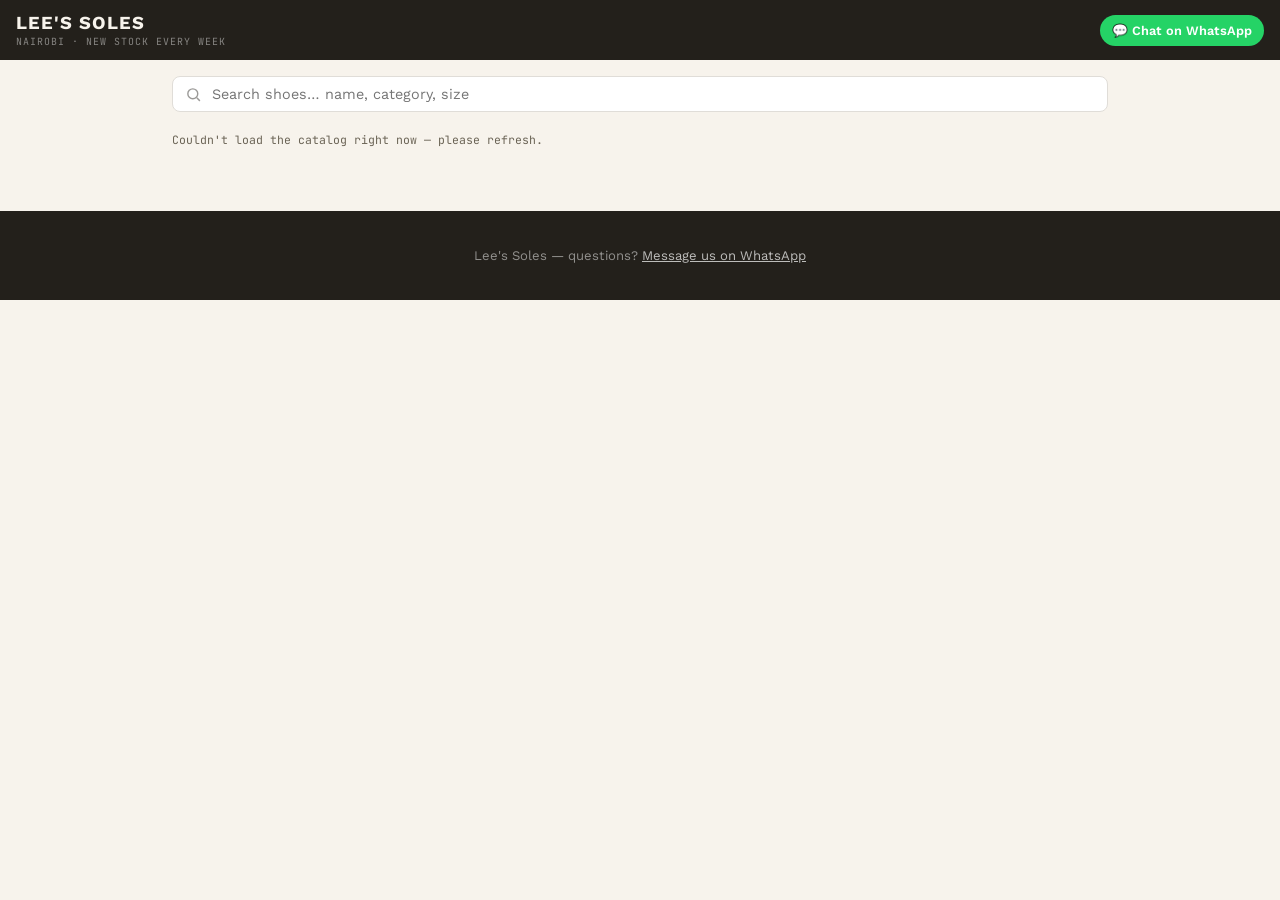
==== commit ee485cb6: "rebrand: rename Sole Stock to Lee's Soles across all files" ====
--- a/public/index.html
+++ b/public/index.html
@@ -3,7 +3,7 @@
 <head>
 <meta charset="UTF-8">
 <meta name="viewport" content="width=device-width, initial-scale=1.0">
-<title>Sole Stock — Shoes for Every Step</title>
+<title>Lee's Soles — Shoes for Every Step</title>
 <meta name="description" content="Browse the full shoe catalog and order directly on WhatsApp.">
 
 <link rel="preconnect" href="https://fonts.googleapis.com">
@@ -16,7 +16,7 @@
 
 <header class="site-header">
   <div class="header-left">
-    <a class="brand" href="#top">Sole Stock</a>
+    <a class="brand" href="#top">Lee's Soles</a>
     <span class="brand-sub">NAIROBI · NEW STOCK EVERY WEEK</span>
   </div>
   <a class="header-cta" id="header-whatsapp" href="#" target="_blank" rel="noopener">
@@ -43,7 +43,7 @@
 <p class="empty-state" id="empty-state">No shoes match that search. Try a different name, category, or size.</p>
 
 <footer class="site-footer">
-  <p>Sole Stock — questions? <a id="footer-whatsapp" href="#" target="_blank" rel="noopener">Message us on WhatsApp</a></p>
+  <p>Lee's Soles — questions? <a id="footer-whatsapp" href="#" target="_blank" rel="noopener">Message us on WhatsApp</a></p>
 </footer>
 
 <a class="float-cta" id="float-whatsapp" href="#" target="_blank" rel="noopener" aria-label="Chat on WhatsApp">
@@ -57,6 +57,7 @@
   <div class="modal-image-wrap">
     <img id="modal-img" src="" alt="" loading="eager">
   </div>
+  <div class="modal-gallery-strip" id="modal-gallery-strip"></div>
   <div class="modal-body">
     <span class="modal-category" id="modal-category"></span>
     <h2 class="modal-name" id="modal-name"></h2>
--- a/public/styles.css
+++ b/public/styles.css
@@ -250,6 +250,24 @@
   opacity: 0.85;
 }
 
+/* ---- Multi-photo badge on grid card ---- */
+.count-badge {
+  position: absolute;
+  top: 8px;
+  right: 8px;
+  z-index: 3;
+  background: rgba(0, 0, 0, 0.65);
+  backdrop-filter: blur(4px);
+  -webkit-backdrop-filter: blur(4px);
+  color: #ffffff;
+  font-family: var(--font-mono);
+  font-size: 0.65rem;
+  font-weight: 600;
+  padding: 3px 6px;
+  border-radius: 4px;
+  pointer-events: none;
+}
+
 /* ============================================================
    BOTTOM-SHEET / MODAL DETAILS
    ============================================================ */
@@ -322,6 +340,46 @@
   flex-shrink: 0;
 }
 .modal-image-wrap img {
+  width: 100%;
+  height: 100%;
+  object-fit: cover;
+}
+
+/* ---- Gallery strip in modal ---- */
+.modal-gallery-strip {
+  display: flex;
+  gap: 8px;
+  padding: 8px 16px;
+  background: #f7f5f0;
+  overflow-x: auto;
+  border-bottom: 1px solid var(--ink-light);
+  scrollbar-width: thin;
+}
+
+.gallery-thumb {
+  width: 52px;
+  height: 52px;
+  border-radius: 6px;
+  overflow: hidden;
+  border: 2px solid transparent;
+  background: #fff;
+  cursor: pointer;
+  flex-shrink: 0;
+  opacity: 0.65;
+  transition: opacity 0.15s ease, border-color 0.15s ease;
+}
+
+.gallery-thumb:hover {
+  opacity: 0.9;
+}
+
+.gallery-thumb.active {
+  opacity: 1;
+  border-color: var(--ink);
+  box-shadow: 0 0 0 1px var(--ink);
+}
+
+.gallery-thumb img {
   width: 100%;
   height: 100%;
   object-fit: cover;
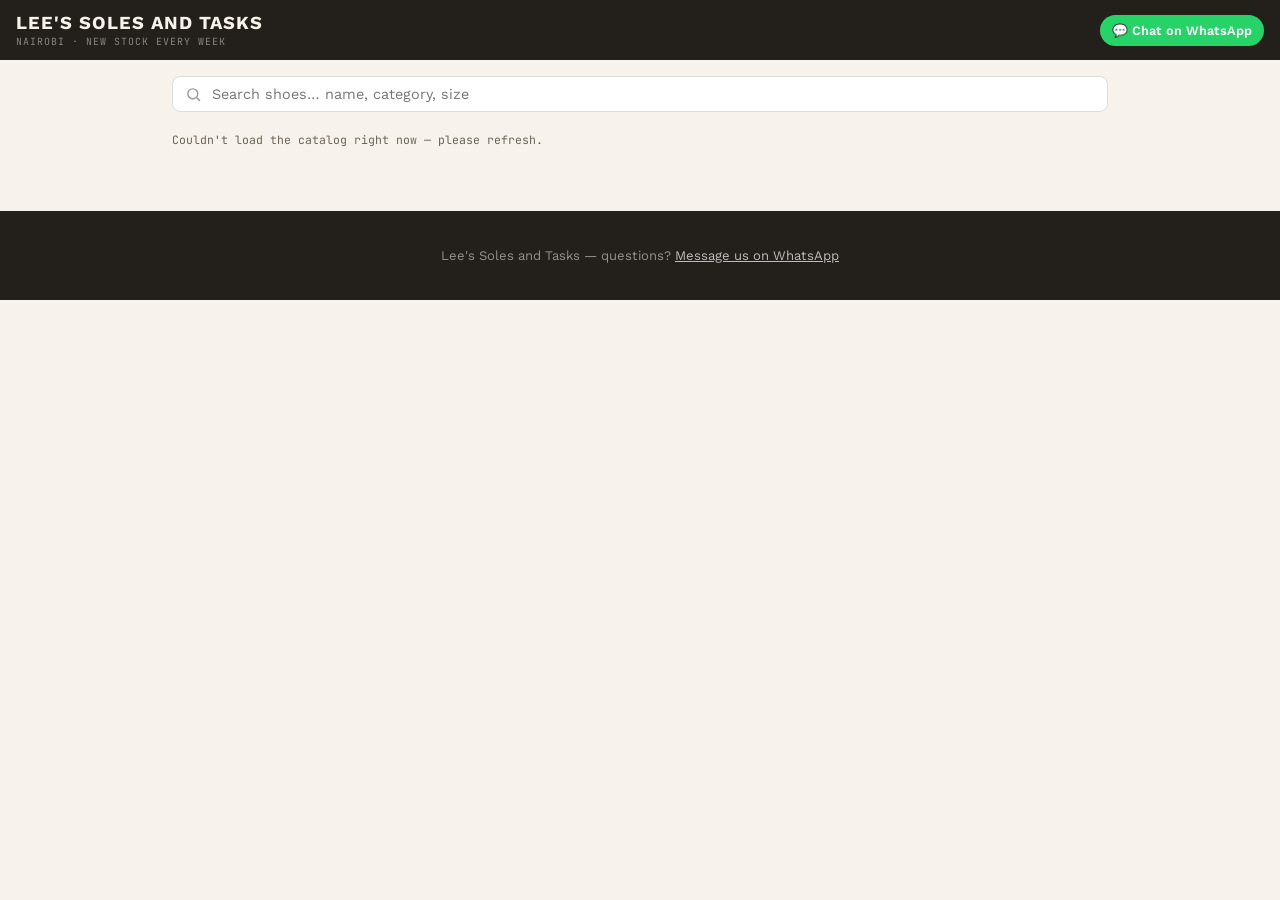
==== commit 12ed753b: "feat: rebrand to Lee's Soles and Tasks + full PWA upgrade (install banner, offline fallback, icons, " ====
--- a/public/index.html
+++ b/public/index.html
@@ -3,7 +3,7 @@
 <head>
 <meta charset="UTF-8">
 <meta name="viewport" content="width=device-width, initial-scale=1.0">
-<title>Lee's Soles — Shoes for Every Step</title>
+<title>Lee's Soles and Tasks — Shoes for Every Step</title>
 <meta name="description" content="Browse the full shoe catalog and order directly on WhatsApp.">
 
 <link rel="preconnect" href="https://fonts.googleapis.com">
@@ -16,7 +16,7 @@
 
 <header class="site-header">
   <div class="header-left">
-    <a class="brand" href="#top">Lee's Soles</a>
+    <a class="brand" href="#top">Lee's Soles and Tasks</a>
     <span class="brand-sub">NAIROBI · NEW STOCK EVERY WEEK</span>
   </div>
   <a class="header-cta" id="header-whatsapp" href="#" target="_blank" rel="noopener">
@@ -43,7 +43,7 @@
 <p class="empty-state" id="empty-state">No shoes match that search. Try a different name, category, or size.</p>
 
 <footer class="site-footer">
-  <p>Lee's Soles — questions? <a id="footer-whatsapp" href="#" target="_blank" rel="noopener">Message us on WhatsApp</a></p>
+  <p>Lee's Soles and Tasks — questions? <a id="footer-whatsapp" href="#" target="_blank" rel="noopener">Message us on WhatsApp</a></p>
 </footer>
 
 <a class="float-cta" id="float-whatsapp" href="#" target="_blank" rel="noopener" aria-label="Chat on WhatsApp">
